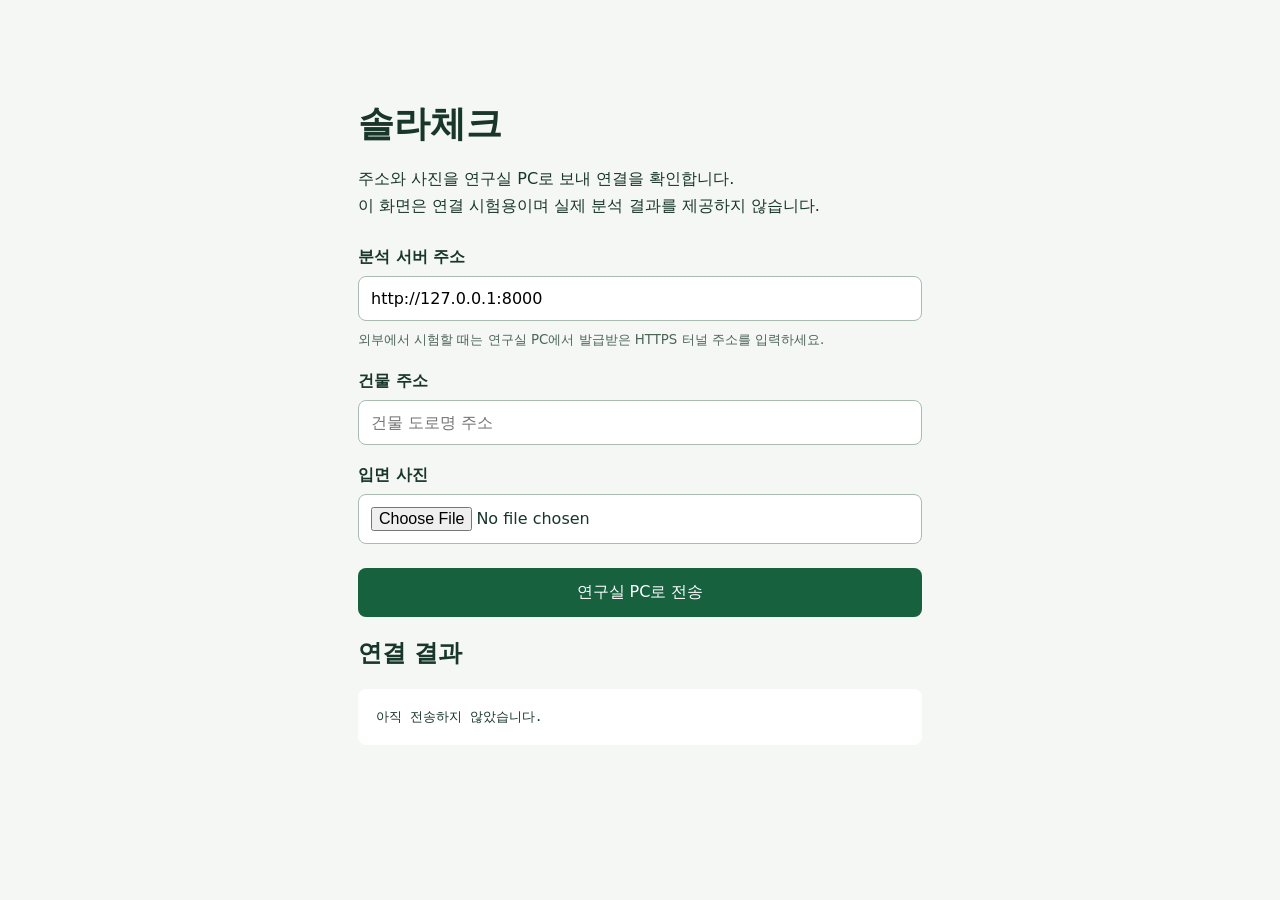
==== docs/connection-test/index.html @ 09c859c1 "연구실 PC 연결 시험 화면과 FastAPI 서버 추가" ====
<!doctype html>
<html lang="ko">
<head>
  <meta charset="utf-8">
  <meta name="viewport" content="width=device-width, initial-scale=1">
  <title>솔라체크 · 연결 시험</title>
  <style>
    * { box-sizing: border-box; }
    body { margin: 0; background: #f4f7f4; color: #18362b; font-family: system-ui, sans-serif; }
    main { max-width: 620px; margin: 48px auto; padding: 28px; }
    h1 { margin-bottom: 8px; font-size: 36px; }
    p { line-height: 1.7; }
    form { margin-top: 28px; }
    label { display: block; margin: 20px 0 8px; font-weight: 600; }
    input { width: 100%; padding: 12px; border: 1px solid #aabbb0; border-radius: 8px; background: white; font: inherit; }
    small { display: block; margin-top: 8px; color: #4d6458; line-height: 1.6; }
    button { margin-top: 24px; width: 100%; padding: 14px; border: 0; border-radius: 8px; color: white; background: #17613f; font: inherit; cursor: pointer; }
    button:disabled { opacity: .6; cursor: wait; }
    :focus-visible { outline: 3px solid #b77713; outline-offset: 3px; }
    pre { padding: 18px; background: white; border-radius: 8px; white-space: pre-wrap; overflow-wrap: anywhere; line-height: 1.6; }
    @media (max-width: 600px) { main { margin: 16px auto; padding: 20px; } }
  </style>
</head>
<body>
  <main>
    <h1>솔라체크</h1>
    <p>주소와 사진을 연구실 PC로 보내 연결을 확인합니다.<br>이 화면은 연결 시험용이며 실제 분석 결과를 제공하지 않습니다.</p>
    <form id="form">
      <label for="api-base">분석 서버 주소</label>
      <input id="api-base" type="url" value="http://127.0.0.1:8000" required>
      <small>외부에서 시험할 때는 연구실 PC에서 발급받은 HTTPS 터널 주소를 입력하세요.</small>
      <label for="address">건물 주소</label>
      <input id="address" name="address" placeholder="건물 도로명 주소" maxlength="300" required>
      <label for="photo">입면 사진</label>
      <input id="photo" name="photo" type="file" accept="image/*" required>
      <button type="submit">연구실 PC로 전송</button>
    </form>
    <h2>연결 결과</h2>
    <pre id="result" role="status" aria-live="polite">아직 전송하지 않았습니다.</pre>
  </main>
  <script>
    const form = document.querySelector("#form");
    const result = document.querySelector("#result");
    const button = form.querySelector("button");
    const apiFromLink = new URLSearchParams(location.search).get("api");
    if (apiFromLink) document.querySelector("#api-base").value = apiFromLink;

    form.addEventListener("submit", async (event) => {
      event.preventDefault();
      button.disabled = true;
      result.textContent = "연구실 PC로 전송 중...";
      try {
        const api = new URL(document.querySelector("#api-base").value.trim());
        if (!["http:", "https:"].includes(api.protocol)) {
          throw new Error("HTTP 또는 HTTPS 서버 주소를 입력하세요.");
        }
        if (location.protocol === "https:" && api.protocol !== "https:") {
          throw new Error("이 화면에서는 HTTPS 터널 주소를 입력해야 합니다.");
        }
        const endpoint = api.href.replace(/\/+$/, "") + "/analyze";
        const response = await fetch(endpoint, {
          method: "POST",
          body: new FormData(form),
          signal: AbortSignal.timeout(30000)
        });
        if (!response.ok) throw new Error(`서버 오류: ${response.status}`);
        result.textContent = JSON.stringify(await response.json(), null, 2);
      } catch (error) {
        result.textContent = `연결 실패: ${error.message}\n서버 실행 상태, 서버 주소, CORS 설정을 확인하세요.`;
      } finally {
        button.disabled = false;
      }
    });
  </script>
</body>
</html>
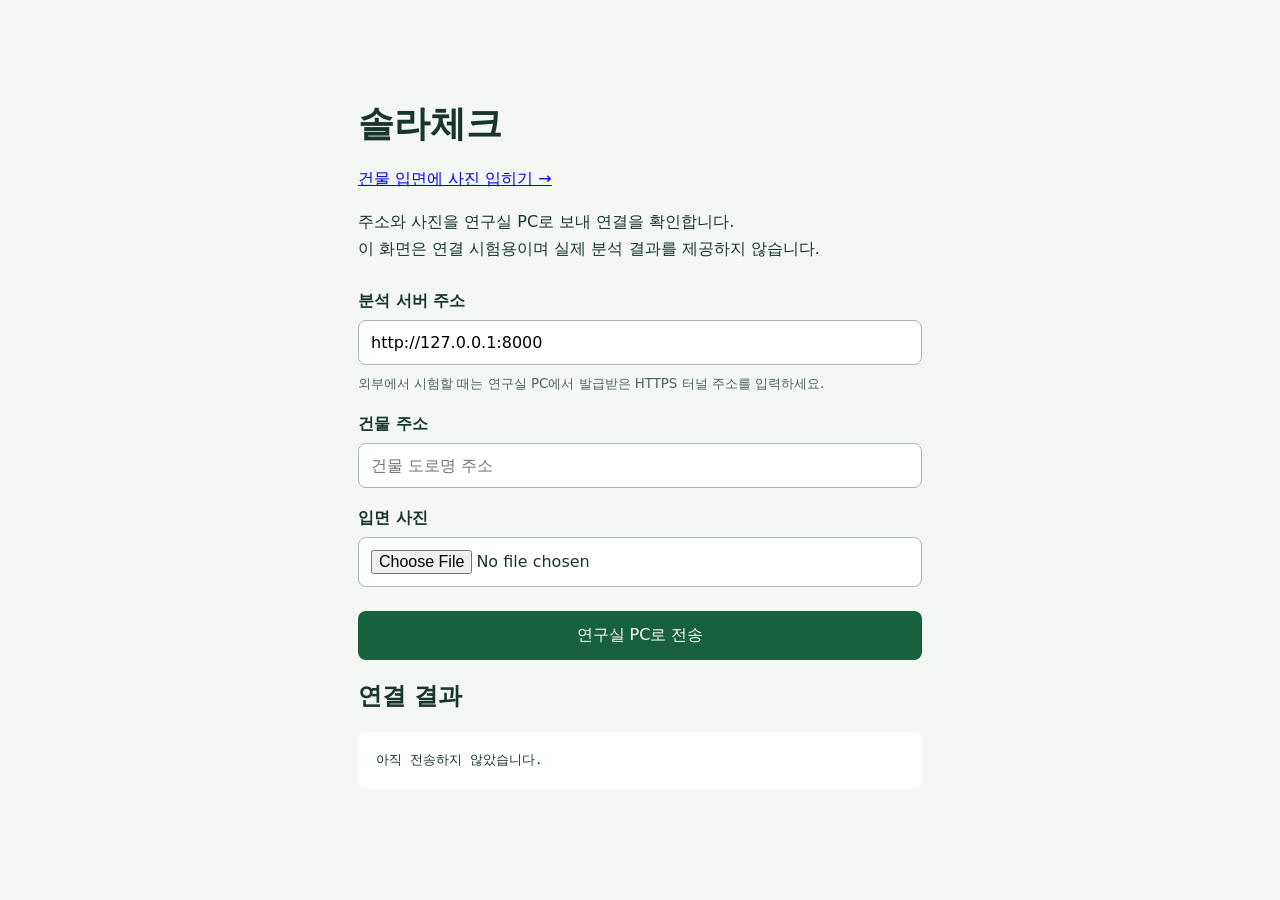
==== commit 4c9cd7b0: "건물 3D 입면에 사진 정합·저장·복원 기능 추가" ====
--- a/docs/connection-test/index.html
+++ b/docs/connection-test/index.html
@@ -24,6 +24,7 @@
 <body>
   <main>
     <h1>솔라체크</h1>
+    <p><a href="../">건물 입면에 사진 입히기 →</a></p>
     <p>주소와 사진을 연구실 PC로 보내 연결을 확인합니다.<br>이 화면은 연결 시험용이며 실제 분석 결과를 제공하지 않습니다.</p>
     <form id="form">
       <label for="api-base">분석 서버 주소</label>
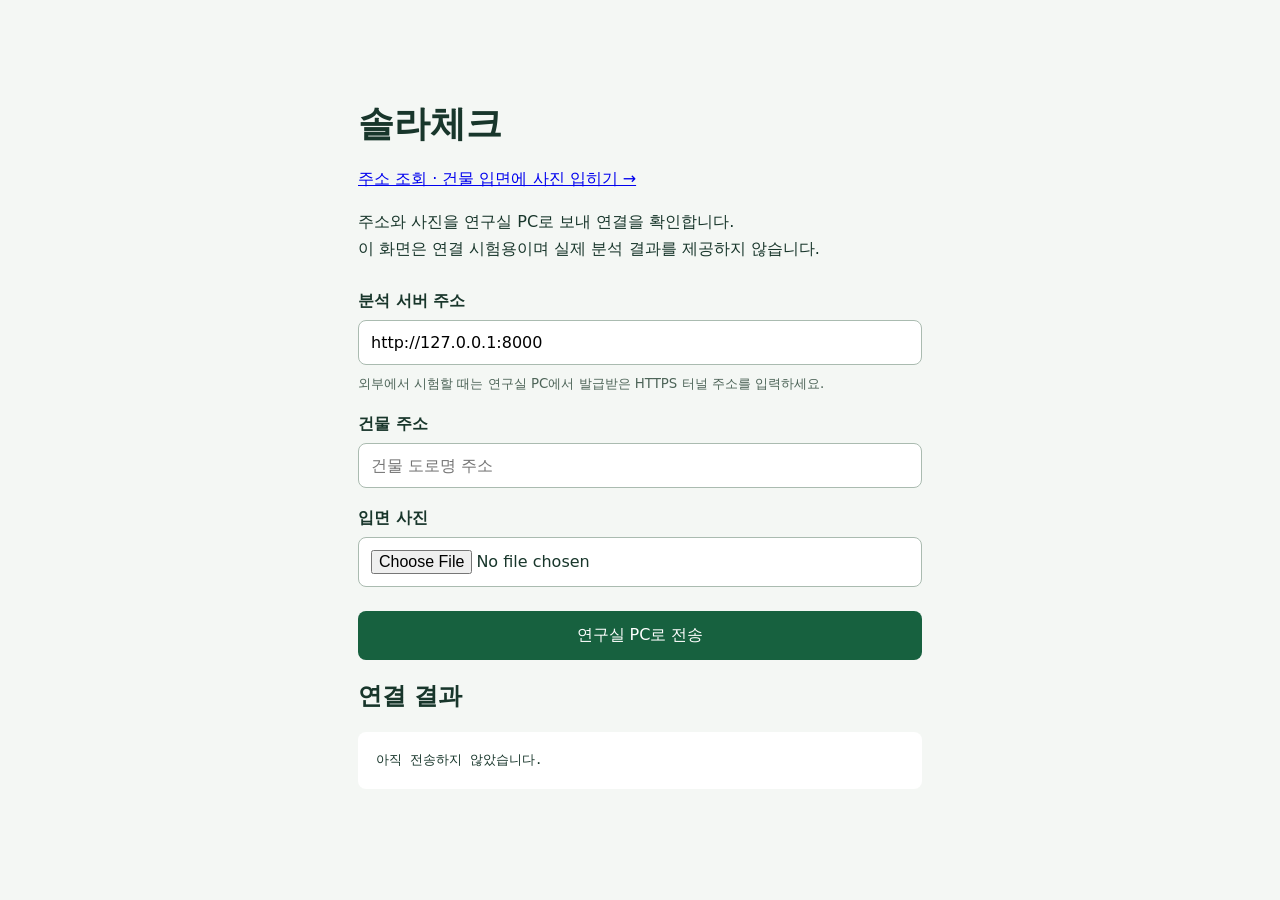
==== commit 8f1b9c44: "주소 기반 공공 건물·주변 정보 조회와 입면 연결 추가" ====
--- a/docs/connection-test/index.html
+++ b/docs/connection-test/index.html
@@ -24,7 +24,7 @@
 <body>
   <main>
     <h1>솔라체크</h1>
-    <p><a href="../">건물 입면에 사진 입히기 →</a></p>
+    <p><a id="main-link" href="../">주소 조회 · 건물 입면에 사진 입히기 →</a></p>
     <p>주소와 사진을 연구실 PC로 보내 연결을 확인합니다.<br>이 화면은 연결 시험용이며 실제 분석 결과를 제공하지 않습니다.</p>
     <form id="form">
       <label for="api-base">분석 서버 주소</label>
@@ -45,6 +45,7 @@
     const button = form.querySelector("button");
     const apiFromLink = new URLSearchParams(location.search).get("api");
     if (apiFromLink) document.querySelector("#api-base").value = apiFromLink;
+    if (apiFromLink) document.querySelector('#main-link').href = '../?api=' + encodeURIComponent(apiFromLink);
 
     form.addEventListener("submit", async (event) => {
       event.preventDefault();
